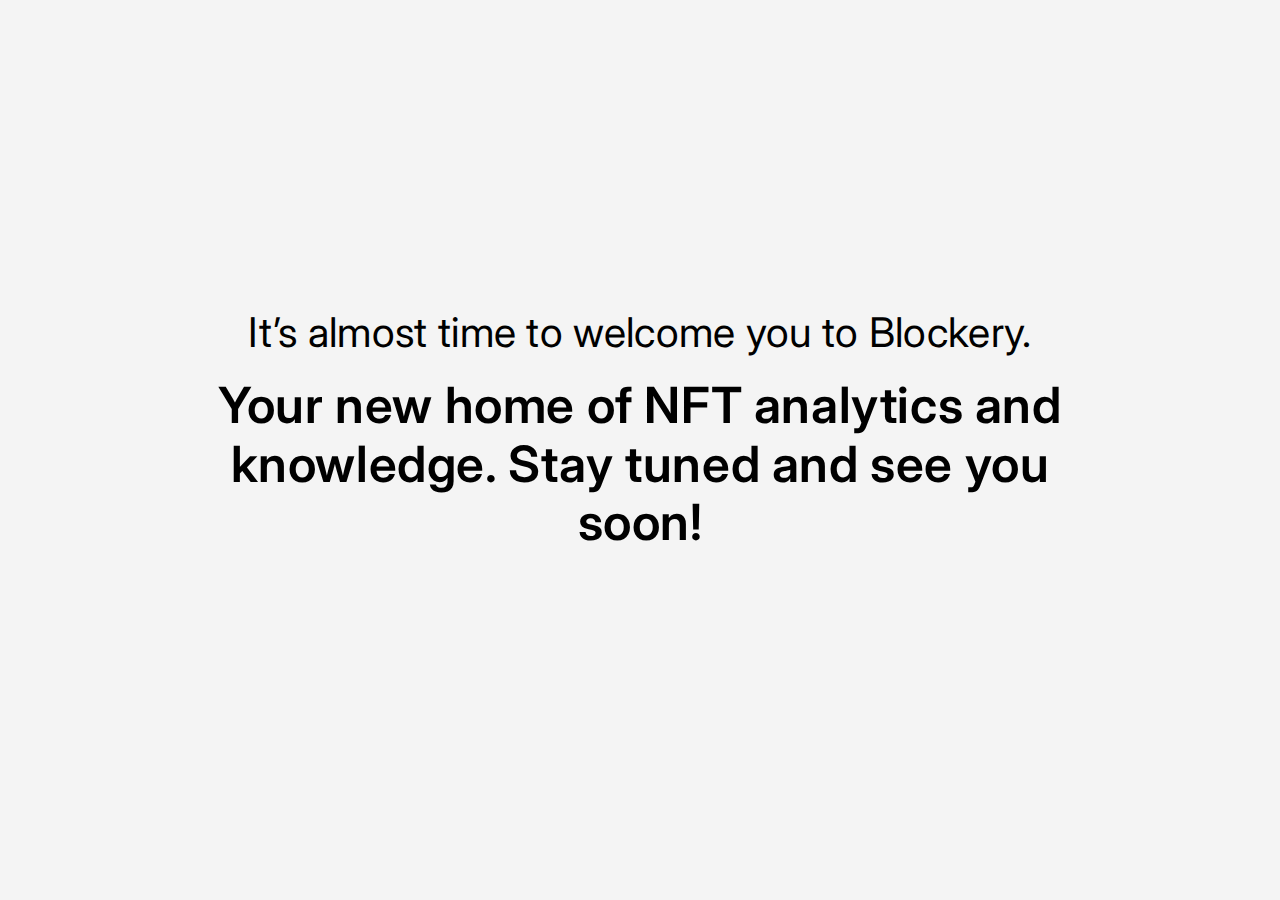
==== welcome.html @ 3808e602 "Add files" ====
<!DOCTYPE html>
<html lang="en">
<meta charset="UTF-8">
<title></title>
<meta name="viewport" content="width=device-width,initial-scale=1">
<link rel="stylesheet" href="/css/style.css">

<body>

    <!-- Banner -->
    <header id="header">
        <div class="container animate-delay">
            <div class="banner">
                <h1>
                    <span>It’s almost time to welcome you to Blockery.</span>
                    Your new home of NFT analytics and knowledge. Stay tuned and see you soon!
                </h1>
            </div>
        </div>
    </header>

</body>
</html>
---- css/style.css ----
@import url("https://fonts.googleapis.com/css2?family=Inter:wght@400;600;700&display=swap");*{margin:0;padding:0;box-sizing:border-box}:root{--lightgrey: #F4F4F4;--darkgrey: #eee;--black: #000;--white: #fff;--font: 'Inter', sans-serif;--border-radius: 5px}html{font-size:62.5%}body{font-size:1.5rem;line-height:1.167;font-weight:400;font-family:var(--font);background-color:var(--lightgrey)}p{font-weight:400}img{max-width:100%}.btn{border-radius:var(--border-radius);text-decoration:none;padding:1.5rem 2.6rem;border:1px solid var(--black);display:inline-block;letter-spacing:0.26px;font-weight:600;transition:all 0.2s ease-in-out;background-color:var(--black);color:var(--white);font-size:1.8rem}.btn:hover,.btn:focus{background-color:transparent;color:var(--black)}.btn-outline{border-radius:var(--border-radius);text-decoration:none;padding:1.5rem 2.6rem;border:1px solid var(--black);display:inline-block;letter-spacing:0.26px;font-weight:600;transition:all 0.2s ease-in-out;background-color:var(--white);color:var(--black);font-size:1.3rem}.btn-outline:hover,.btn-outline:focus{background-color:rgba(0,0,0,0.04);color:var(--black)}#header{display:-webkit-box;display:-moz-box;display:-ms-flexbox;display:-webkit-flex;display:flex;flex-direction:row;align-items:center;-webkit-box-align:center;-ms-flex-align:center;justify-content:center;width:100%;min-height:100vh;max-width:100rem;text-align:center;margin:0 auto}.banner h1{font-size:5rem;font-weight:600;margin-bottom:4rem;letter-spacing:0.6px;color:var(--black)}.banner h1 span{display:block;font-size:4.1rem;margin-bottom:2rem;letter-spacing:0.3px;font-weight:400}@media screen and (max-width: 768px){#header{min-height:unset;margin:10rem 0}.banner h1{font-size:3rem;margin-bottom:3rem}.banner h1 span{font-size:2.6rem;margin-bottom:1rem}}.section{margin:0 0 10rem 0}.section h2{font-weight:400;font-size:3rem;line-height:1.2;margin-bottom:2rem;letter-spacing:0.3px}.section p{margin-bottom:2rem;letter-spacing:0.3px}.container{padding:0 3rem}@media screen and (max-width: 768px){.section{margin:0 0 6rem 0}.section h2{font-size:2rem;margin-bottom:1rem}}.cards-grid{display:grid;display:-ms-grid;grid-gap:1.2rem;margin:0 auto;justify-content:center;align-items:center;grid-template-columns:1fr 1fr 1fr 1fr;-ms-grid-columns:1fr 1fr 1fr 1fr}.cards-grid .cards{background-color:var(--white);height:50rem;padding:3rem;display:flex;align-items:flex-end}.cards-grid .cards h3{font-size:1.7rem;font-weight:600;margin:2rem 0 0.6rem 0;padding:0}.cards-grid .cards p{margin:0;padding:0;font-size:1.5rem;font-weight:500;letter-spacing:0.3px}.cards-grid .cards img{max-width:80px}.cards-grid-lg{display:grid;display:-ms-grid;grid-gap:1.2rem;margin:0 auto;justify-content:center;align-items:center;grid-template-columns:1fr 1fr;-ms-grid-columns:1fr 1fr}.cards-grid-lg .cards-lg{background-color:var(--white);height:100%;display:-webkit-box;display:-moz-box;display:-ms-flexbox;display:-webkit-flex;display:flex;flex-direction:row;align-items:center;-webkit-box-align:center;-ms-flex-align:center;justify-content:center;width:100%}.cards-grid-lg .cards-lg .cards-img-lg{padding:4rem}.cards-grid-lg .cards-lg .cards-info-lg{padding:8rem}.cards-grid-lg .cards-lg .cards-info-lg p:last-child{margin-bottom:3rem}@media screen and (max-width: 1200px){.cards-grid{grid-template-columns:1fr 1fr}}@media screen and (max-width: 768px){.cards-grid{grid-template-columns:1fr;-ms-grid-columns:1fr}.cards-grid .cards{height:30rem}}@media screen and (max-width: 992px){.cards-grid-lg{grid-template-columns:1fr;-ms-grid-columns:1fr}.cards-grid-lg .cards-lg .cards-info-lg{padding:3rem}.cards-grid-lg .cards-lg .cards-img-lg{padding:2rem}}.animate{opacity:0;transition:all 0.5s ease-in-out}.fade{opacity:1;transition:all 0.5s ease-in-out}.animate-delay{animation:2s ease-out 0s 1 animationFrames;-webkit-animation:2s ease-out 0s 1 animationFrames;-moz-animation:2s ease-out 0s 1 animationFrames;-o-animation:2s ease-out 0s 1 animationFrames;-ms-animation:2s ease-out 0s 1 animationFrames}@keyframes animationFrames{0%{opacity:0}50%{opacity:0}100%{opacity:1}}@-moz-keyframes animationFrames{0%{opacity:0}50%{opacity:0}100%{opacity:1}}@-webkit-keyframes animationFrames{0%{opacity:0}50%{opacity:0}100%{opacity:1}}@-o-keyframes animationFrames{0%{opacity:0}50%{opacity:0}100%{opacity:1}}@-ms-keyframes animationFrames{0%{opacity:0}50%{opacity:0}100%{opacity:1}}
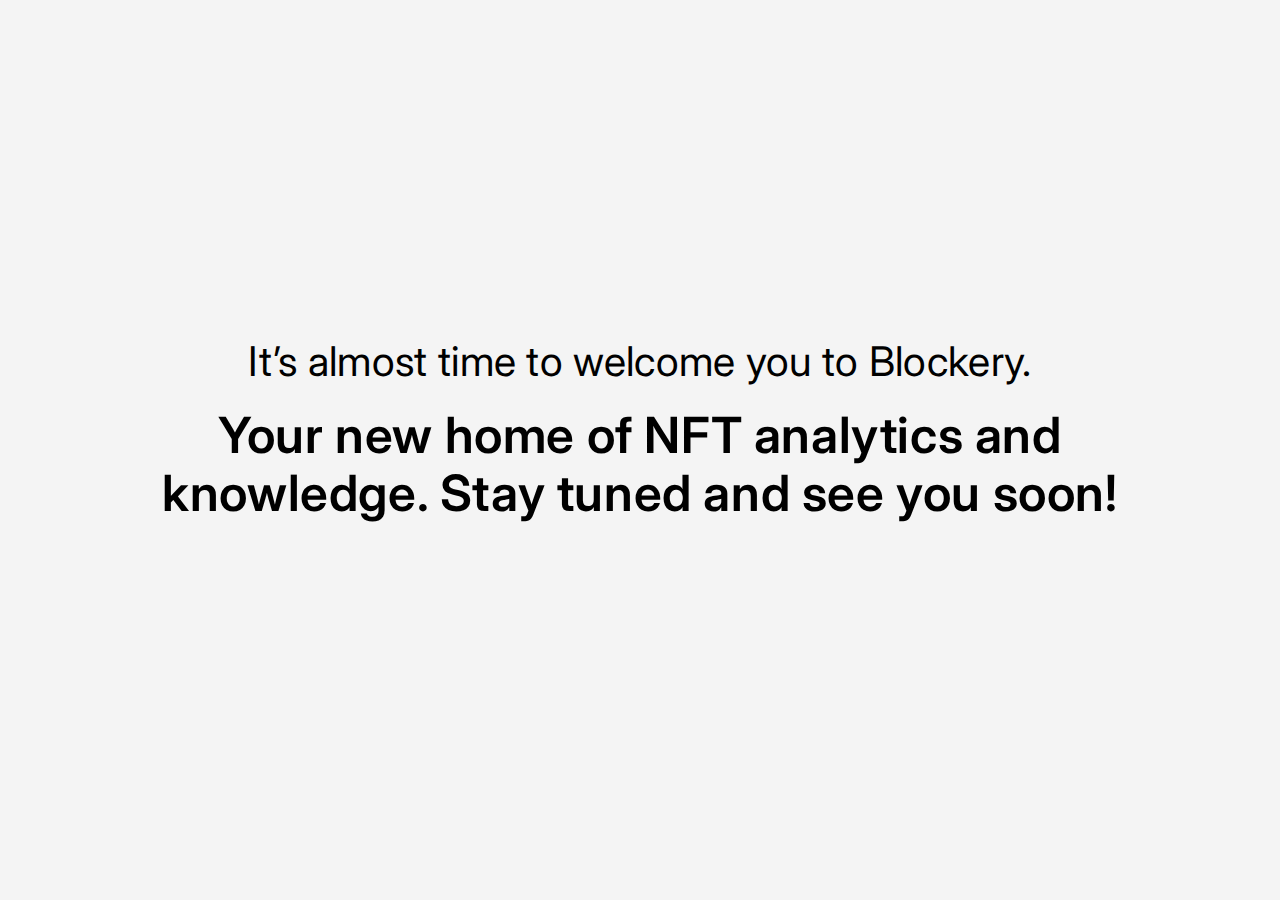
==== commit 7cef15aa: "Update CSS links" ====
--- a/welcome.html
+++ b/welcome.html
@@ -3,7 +3,7 @@
 <meta charset="UTF-8">
 <title></title>
 <meta name="viewport" content="width=device-width,initial-scale=1">
-<link rel="stylesheet" href="/css/style.css">
+<link rel="stylesheet" href="css/style.css">
 
 <body>
 
--- a/css/style.css
+++ b/css/style.css
@@ -1 +1 @@
-@import url("https://fonts.googleapis.com/css2?family=Inter:wght@400;600;700&display=swap");*{margin:0;padding:0;box-sizing:border-box}:root{--lightgrey: #F4F4F4;--darkgrey: #eee;--black: #000;--white: #fff;--font: 'Inter', sans-serif;--border-radius: 5px}html{font-size:62.5%}body{font-size:1.5rem;line-height:1.167;font-weight:400;font-family:var(--font);background-color:var(--lightgrey)}p{font-weight:400}img{max-width:100%}.btn{border-radius:var(--border-radius);text-decoration:none;padding:1.5rem 2.6rem;border:1px solid var(--black);display:inline-block;letter-spacing:0.26px;font-weight:600;transition:all 0.2s ease-in-out;background-color:var(--black);color:var(--white);font-size:1.8rem}.btn:hover,.btn:focus{background-color:transparent;color:var(--black)}.btn-outline{border-radius:var(--border-radius);text-decoration:none;padding:1.5rem 2.6rem;border:1px solid var(--black);display:inline-block;letter-spacing:0.26px;font-weight:600;transition:all 0.2s ease-in-out;background-color:var(--white);color:var(--black);font-size:1.3rem}.btn-outline:hover,.btn-outline:focus{background-color:rgba(0,0,0,0.04);color:var(--black)}#header{display:-webkit-box;display:-moz-box;display:-ms-flexbox;display:-webkit-flex;display:flex;flex-direction:row;align-items:center;-webkit-box-align:center;-ms-flex-align:center;justify-content:center;width:100%;min-height:100vh;max-width:100rem;text-align:center;margin:0 auto}.banner h1{font-size:5rem;font-weight:600;margin-bottom:4rem;letter-spacing:0.6px;color:var(--black)}.banner h1 span{display:block;font-size:4.1rem;margin-bottom:2rem;letter-spacing:0.3px;font-weight:400}@media screen and (max-width: 768px){#header{min-height:unset;margin:10rem 0}.banner h1{font-size:3rem;margin-bottom:3rem}.banner h1 span{font-size:2.6rem;margin-bottom:1rem}}.section{margin:0 0 10rem 0}.section h2{font-weight:400;font-size:3rem;line-height:1.2;margin-bottom:2rem;letter-spacing:0.3px}.section p{margin-bottom:2rem;letter-spacing:0.3px}.container{padding:0 3rem}@media screen and (max-width: 768px){.section{margin:0 0 6rem 0}.section h2{font-size:2rem;margin-bottom:1rem}}.cards-grid{display:grid;display:-ms-grid;grid-gap:1.2rem;margin:0 auto;justify-content:center;align-items:center;grid-template-columns:1fr 1fr 1fr 1fr;-ms-grid-columns:1fr 1fr 1fr 1fr}.cards-grid .cards{background-color:var(--white);height:50rem;padding:3rem;display:flex;align-items:flex-end}.cards-grid .cards h3{font-size:1.7rem;font-weight:600;margin:2rem 0 0.6rem 0;padding:0}.cards-grid .cards p{margin:0;padding:0;font-size:1.5rem;font-weight:500;letter-spacing:0.3px}.cards-grid .cards img{max-width:80px}.cards-grid-lg{display:grid;display:-ms-grid;grid-gap:1.2rem;margin:0 auto;justify-content:center;align-items:center;grid-template-columns:1fr 1fr;-ms-grid-columns:1fr 1fr}.cards-grid-lg .cards-lg{background-color:var(--white);height:100%;display:-webkit-box;display:-moz-box;display:-ms-flexbox;display:-webkit-flex;display:flex;flex-direction:row;align-items:center;-webkit-box-align:center;-ms-flex-align:center;justify-content:center;width:100%}.cards-grid-lg .cards-lg .cards-img-lg{padding:4rem}.cards-grid-lg .cards-lg .cards-info-lg{padding:8rem}.cards-grid-lg .cards-lg .cards-info-lg p:last-child{margin-bottom:3rem}@media screen and (max-width: 1200px){.cards-grid{grid-template-columns:1fr 1fr}}@media screen and (max-width: 768px){.cards-grid{grid-template-columns:1fr;-ms-grid-columns:1fr}.cards-grid .cards{height:30rem}}@media screen and (max-width: 992px){.cards-grid-lg{grid-template-columns:1fr;-ms-grid-columns:1fr}.cards-grid-lg .cards-lg .cards-info-lg{padding:3rem}.cards-grid-lg .cards-lg .cards-img-lg{padding:2rem}}.animate{opacity:0;transition:all 0.5s ease-in-out}.fade{opacity:1;transition:all 0.5s ease-in-out}.animate-delay{animation:2s ease-out 0s 1 animationFrames;-webkit-animation:2s ease-out 0s 1 animationFrames;-moz-animation:2s ease-out 0s 1 animationFrames;-o-animation:2s ease-out 0s 1 animationFrames;-ms-animation:2s ease-out 0s 1 animationFrames}@keyframes animationFrames{0%{opacity:0}50%{opacity:0}100%{opacity:1}}@-moz-keyframes animationFrames{0%{opacity:0}50%{opacity:0}100%{opacity:1}}@-webkit-keyframes animationFrames{0%{opacity:0}50%{opacity:0}100%{opacity:1}}@-o-keyframes animationFrames{0%{opacity:0}50%{opacity:0}100%{opacity:1}}@-ms-keyframes animationFrames{0%{opacity:0}50%{opacity:0}100%{opacity:1}}
+@import url("https://fonts.googleapis.com/css2?family=Inter:wght@400;600;700&display=swap");*{margin:0;padding:0;box-sizing:border-box}:root{--lightgrey: #F4F4F4;--darkgrey: #eee;--black: #000;--white: #fff;--font: 'Inter', sans-serif;--border-radius: 5px}html{font-size:62.5%}body{font-size:1.5rem;line-height:1.167;font-weight:400;font-family:var(--font);background-color:var(--lightgrey)}p{font-weight:400}img{max-width:100%}.btn{border-radius:var(--border-radius);text-decoration:none;padding:1.5rem 2.6rem;border:1px solid var(--black);display:inline-block;letter-spacing:0.26px;font-weight:600;transition:all 0.2s ease-in-out;background-color:var(--black);color:var(--white);font-size:1.8rem}.btn:hover,.btn:focus{background-color:transparent;color:var(--black)}.btn-outline{border-radius:var(--border-radius);text-decoration:none;padding:1.5rem 2.6rem;border:1px solid var(--black);display:inline-block;letter-spacing:0.26px;font-weight:600;transition:all 0.2s ease-in-out;background-color:var(--white);color:var(--black);font-size:1.3rem}.btn-outline:hover,.btn-outline:focus{background-color:rgba(0,0,0,0.04);color:var(--black)}#header{display:-webkit-box;display:-moz-box;display:-ms-flexbox;display:-webkit-flex;display:flex;flex-direction:row;align-items:center;-webkit-box-align:center;-ms-flex-align:center;justify-content:center;width:100%;min-height:100vh;max-width:105rem;text-align:center;margin:0 auto}.banner h1{font-size:5rem;font-weight:600;margin-bottom:4rem;letter-spacing:0.6px;color:var(--black)}.banner h1 span{display:block;font-size:4.1rem;margin-bottom:2rem;letter-spacing:0.3px;font-weight:400}@media screen and (max-width: 768px){#header{min-height:unset;margin:10rem 0}.banner h1{font-size:3rem;margin-bottom:3rem}.banner h1 span{font-size:2.6rem;margin-bottom:1rem}}.section{margin:0 0 10rem 0}.section h2{font-weight:400;font-size:3rem;line-height:1.2;margin-bottom:2rem;letter-spacing:0.3px}.section p{margin-bottom:2rem;letter-spacing:0.3px}.container{padding:0 3rem}@media screen and (max-width: 768px){.section{margin:0 0 6rem 0}.section h2{font-size:2rem;margin-bottom:1rem}}.cards-grid{display:grid;display:-ms-grid;grid-gap:1.2rem;margin:0 auto;justify-content:center;align-items:center;grid-template-columns:1fr 1fr 1fr 1fr;-ms-grid-columns:1fr 1fr 1fr 1fr}.cards-grid .cards{background-color:var(--white);height:50rem;padding:3rem;display:flex;align-items:flex-end}.cards-grid .cards h3{font-size:1.7rem;font-weight:600;margin:2rem 0 0.6rem 0;padding:0}.cards-grid .cards p{margin:0;padding:0;font-size:1.5rem;font-weight:500;letter-spacing:0.3px}.cards-grid .cards img{max-width:80px}.cards-grid-lg{display:grid;display:-ms-grid;grid-gap:1.2rem;margin:0 auto;justify-content:center;align-items:center;grid-template-columns:1fr 1fr;-ms-grid-columns:1fr 1fr}.cards-grid-lg .cards-lg{background-color:var(--white);height:100%;display:-webkit-box;display:-moz-box;display:-ms-flexbox;display:-webkit-flex;display:flex;flex-direction:row;align-items:center;-webkit-box-align:center;-ms-flex-align:center;justify-content:center;width:100%}.cards-grid-lg .cards-lg .cards-img-lg{padding:4rem}.cards-grid-lg .cards-lg .cards-info-lg{padding:8rem}.cards-grid-lg .cards-lg .cards-info-lg p:last-child{margin-bottom:3rem}@media screen and (max-width: 1200px){.cards-grid{grid-template-columns:1fr 1fr}}@media screen and (max-width: 768px){.cards-grid{grid-template-columns:1fr;-ms-grid-columns:1fr}.cards-grid .cards{height:30rem}}@media screen and (max-width: 992px){.cards-grid-lg{grid-template-columns:1fr;-ms-grid-columns:1fr}.cards-grid-lg .cards-lg .cards-info-lg{padding:3rem}.cards-grid-lg .cards-lg .cards-img-lg{padding:2rem}}.animate{opacity:0;transition:all 0.5s ease-in-out}.fade{opacity:1;transition:all 0.5s ease-in-out}.animate-delay{animation:2s ease-out 0s 1 animationFrames;-webkit-animation:2s ease-out 0s 1 animationFrames;-moz-animation:2s ease-out 0s 1 animationFrames;-o-animation:2s ease-out 0s 1 animationFrames;-ms-animation:2s ease-out 0s 1 animationFrames}@keyframes animationFrames{0%{opacity:0}50%{opacity:0}100%{opacity:1}}@-moz-keyframes animationFrames{0%{opacity:0}50%{opacity:0}100%{opacity:1}}@-webkit-keyframes animationFrames{0%{opacity:0}50%{opacity:0}100%{opacity:1}}@-o-keyframes animationFrames{0%{opacity:0}50%{opacity:0}100%{opacity:1}}@-ms-keyframes animationFrames{0%{opacity:0}50%{opacity:0}100%{opacity:1}}
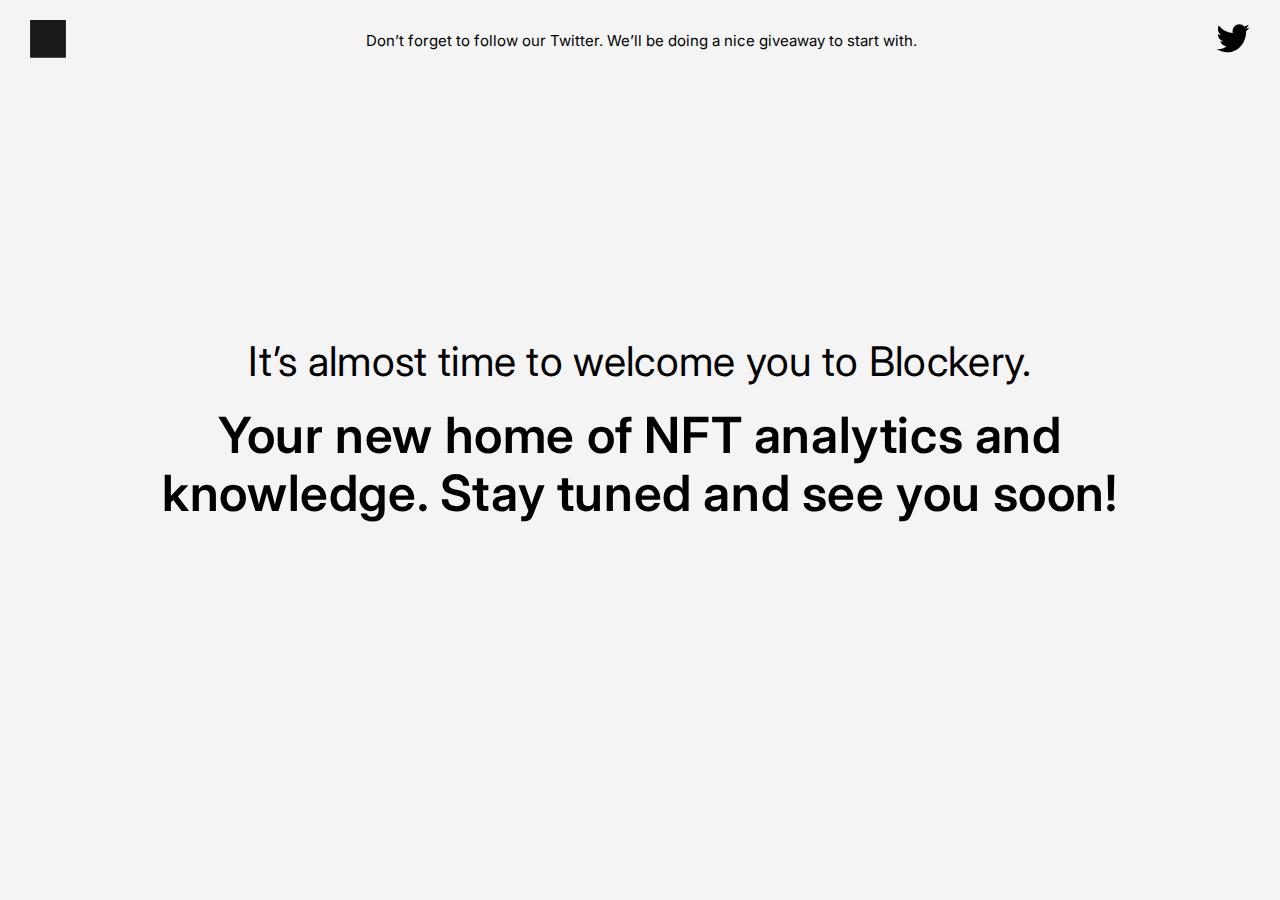
==== commit 0267722f: "Added new files" ====
--- a/welcome.html
+++ b/welcome.html
@@ -7,8 +7,34 @@
 
 <body>
 
+    <!-- Navigation -->
+    <nav id="navigation">
+        <div class="container">
+            <div class="nav-items">
+                <a class="nav-logo">
+                    <svg class="logo-icon" width="36" height="38" viewBox="0 0 36 38" fill="none"
+                        xmlns="http://www.w3.org/2000/svg">
+                        <path fill-rule="evenodd" clip-rule="evenodd" d="M0 37.8245H36V0H0V37.8245Z" fill="#1A1A1A" />
+                    </svg>
+
+                </a>
+                <div class="nav-middle">
+                    <p>Don’t forget to follow our Twitter. We’ll be doing a nice giveaway to start with.</p>
+                </div>
+                <div class="nav-right">
+                    <a href=""><svg class="twitter-icon" width="34" height="30" viewBox="0 0 34 30" fill="none"
+                            xmlns="http://www.w3.org/2000/svg">
+                            <path
+                                d="M34 3.66601C32.7486 4.24993 31.4043 4.64287 29.9934 4.8201C31.4344 3.91332 32.5394 2.47758 33.0598 0.765684C31.7129 1.60515 30.2196 2.21516 28.6295 2.5449C27.3572 1.12015 25.5448 0.229858 23.5389 0.229858C19.6866 0.229858 16.5639 3.51214 16.5639 7.55831C16.5639 8.13261 16.6267 8.69316 16.7444 9.22761C10.9476 8.92261 5.80855 6.00441 2.36683 1.56942C1.76793 2.65207 1.42402 3.91057 1.42402 5.25563C1.42402 7.79737 2.65451 10.041 4.52575 11.3544C3.38287 11.316 2.30668 10.9862 1.36649 10.438C1.36649 10.4696 1.36649 10.4985 1.36649 10.5301C1.36649 14.0816 3.76993 17.0438 6.96189 17.7156C6.37737 17.8833 5.76016 17.9726 5.12334 17.9726C4.67482 17.9726 4.23676 17.9259 3.81178 17.842C4.69967 20.7534 7.27572 22.8733 10.3278 22.9324C7.94131 24.8985 4.93373 26.0704 1.66463 26.0704C1.10234 26.0704 0.546594 26.0361 0 25.9674C3.08734 28.0461 6.75266 29.2593 10.6926 29.2593C23.5232 29.2593 30.5374 18.0921 30.5374 8.40739C30.5374 8.09001 30.5308 7.77401 30.5177 7.45939C31.8816 6.42483 33.065 5.13473 34 3.66601Z"
+                                fill="black" />
+                        </svg>
+                    </a>
+                </div>
+            </div>
+        </div>
+    </nav>
     <!-- Banner -->
-    <header id="header">
+    <header id="header" class="welcome-banner">
         <div class="container animate-delay">
             <div class="banner">
                 <h1>
--- a/css/style.css
+++ b/css/style.css
@@ -1 +1 @@
-@import url("https://fonts.googleapis.com/css2?family=Inter:wght@400;600;700&display=swap");*{margin:0;padding:0;box-sizing:border-box}:root{--lightgrey: #F4F4F4;--darkgrey: #eee;--black: #000;--white: #fff;--font: 'Inter', sans-serif;--border-radius: 5px}html{font-size:62.5%}body{font-size:1.5rem;line-height:1.167;font-weight:400;font-family:var(--font);background-color:var(--lightgrey)}p{font-weight:400}img{max-width:100%}.btn{border-radius:var(--border-radius);text-decoration:none;padding:1.5rem 2.6rem;border:1px solid var(--black);display:inline-block;letter-spacing:0.26px;font-weight:600;transition:all 0.2s ease-in-out;background-color:var(--black);color:var(--white);font-size:1.8rem}.btn:hover,.btn:focus{background-color:transparent;color:var(--black)}.btn-outline{border-radius:var(--border-radius);text-decoration:none;padding:1.5rem 2.6rem;border:1px solid var(--black);display:inline-block;letter-spacing:0.26px;font-weight:600;transition:all 0.2s ease-in-out;background-color:var(--white);color:var(--black);font-size:1.3rem}.btn-outline:hover,.btn-outline:focus{background-color:rgba(0,0,0,0.04);color:var(--black)}#header{display:-webkit-box;display:-moz-box;display:-ms-flexbox;display:-webkit-flex;display:flex;flex-direction:row;align-items:center;-webkit-box-align:center;-ms-flex-align:center;justify-content:center;width:100%;min-height:100vh;max-width:105rem;text-align:center;margin:0 auto}.banner h1{font-size:5rem;font-weight:600;margin-bottom:4rem;letter-spacing:0.6px;color:var(--black)}.banner h1 span{display:block;font-size:4.1rem;margin-bottom:2rem;letter-spacing:0.3px;font-weight:400}@media screen and (max-width: 768px){#header{min-height:unset;margin:10rem 0}.banner h1{font-size:3rem;margin-bottom:3rem}.banner h1 span{font-size:2.6rem;margin-bottom:1rem}}.section{margin:0 0 10rem 0}.section h2{font-weight:400;font-size:3rem;line-height:1.2;margin-bottom:2rem;letter-spacing:0.3px}.section p{margin-bottom:2rem;letter-spacing:0.3px}.container{padding:0 3rem}@media screen and (max-width: 768px){.section{margin:0 0 6rem 0}.section h2{font-size:2rem;margin-bottom:1rem}}.cards-grid{display:grid;display:-ms-grid;grid-gap:1.2rem;margin:0 auto;justify-content:center;align-items:center;grid-template-columns:1fr 1fr 1fr 1fr;-ms-grid-columns:1fr 1fr 1fr 1fr}.cards-grid .cards{background-color:var(--white);height:50rem;padding:3rem;display:flex;align-items:flex-end}.cards-grid .cards h3{font-size:1.7rem;font-weight:600;margin:2rem 0 0.6rem 0;padding:0}.cards-grid .cards p{margin:0;padding:0;font-size:1.5rem;font-weight:500;letter-spacing:0.3px}.cards-grid .cards img{max-width:80px}.cards-grid-lg{display:grid;display:-ms-grid;grid-gap:1.2rem;margin:0 auto;justify-content:center;align-items:center;grid-template-columns:1fr 1fr;-ms-grid-columns:1fr 1fr}.cards-grid-lg .cards-lg{background-color:var(--white);height:100%;display:-webkit-box;display:-moz-box;display:-ms-flexbox;display:-webkit-flex;display:flex;flex-direction:row;align-items:center;-webkit-box-align:center;-ms-flex-align:center;justify-content:center;width:100%}.cards-grid-lg .cards-lg .cards-img-lg{padding:4rem}.cards-grid-lg .cards-lg .cards-info-lg{padding:8rem}.cards-grid-lg .cards-lg .cards-info-lg p:last-child{margin-bottom:3rem}@media screen and (max-width: 1200px){.cards-grid{grid-template-columns:1fr 1fr}}@media screen and (max-width: 768px){.cards-grid{grid-template-columns:1fr;-ms-grid-columns:1fr}.cards-grid .cards{height:30rem}}@media screen and (max-width: 992px){.cards-grid-lg{grid-template-columns:1fr;-ms-grid-columns:1fr}.cards-grid-lg .cards-lg .cards-info-lg{padding:3rem}.cards-grid-lg .cards-lg .cards-img-lg{padding:2rem}}.animate{opacity:0;transition:all 0.5s ease-in-out}.fade{opacity:1;transition:all 0.5s ease-in-out}.animate-delay{animation:2s ease-out 0s 1 animationFrames;-webkit-animation:2s ease-out 0s 1 animationFrames;-moz-animation:2s ease-out 0s 1 animationFrames;-o-animation:2s ease-out 0s 1 animationFrames;-ms-animation:2s ease-out 0s 1 animationFrames}@keyframes animationFrames{0%{opacity:0}50%{opacity:0}100%{opacity:1}}@-moz-keyframes animationFrames{0%{opacity:0}50%{opacity:0}100%{opacity:1}}@-webkit-keyframes animationFrames{0%{opacity:0}50%{opacity:0}100%{opacity:1}}@-o-keyframes animationFrames{0%{opacity:0}50%{opacity:0}100%{opacity:1}}@-ms-keyframes animationFrames{0%{opacity:0}50%{opacity:0}100%{opacity:1}}
+@import url("https://fonts.googleapis.com/css2?family=Inter:wght@400;600;700&display=swap");*{margin:0;padding:0;box-sizing:border-box}:root{--lightgrey: #F4F4F4;--darkgrey: #eee;--black: #000;--white: #fff;--font: 'Inter', sans-serif;--border-radius: 5px}html{font-size:62.5%}body{font-size:1.5rem;line-height:1.167;font-weight:400;font-family:var(--font);background-color:var(--lightgrey)}p{font-weight:400}img{max-width:100%}.btn{border-radius:var(--border-radius);text-decoration:none;padding:1.5rem 2.6rem;border:1px solid var(--black);display:inline-block;letter-spacing:0.26px;font-weight:600;transition:all 0.2s ease-in-out;background-color:var(--black);color:var(--white);font-size:1.8rem}.btn:hover,.btn:focus{background-color:transparent;color:var(--black)}.btn-outline{border-radius:var(--border-radius);text-decoration:none;padding:1.5rem 2.6rem;border:1px solid var(--black);display:inline-block;letter-spacing:0.26px;font-weight:600;transition:all 0.2s ease-in-out;background-color:var(--white);color:var(--black);font-size:1.3rem}.btn-outline:hover,.btn-outline:focus{background-color:rgba(0,0,0,0.04);color:var(--black)}#navigation{position:absolute;top:0;width:100%}#navigation .nav-items{padding:2rem 0;display:-webkit-box;display:-moz-box;display:-ms-flexbox;display:-webkit-flex;display:flex;flex-direction:row;align-items:center;-webkit-box-align:center;-ms-flex-align:center;justify-content:center;width:100%;justify-content:space-between}#navigation .nav-items .nav-middle{display:none}#navigation .twitter-icon{width:34px;height:29.03px}#navigation .logo-icon{width:36px;height:37.82px}@media screen and (min-width: 992px){#navigation .nav-items .nav-middle{display:inline-block}}#header{display:-webkit-box;display:-moz-box;display:-ms-flexbox;display:-webkit-flex;display:flex;flex-direction:row;align-items:center;-webkit-box-align:center;-ms-flex-align:center;justify-content:center;width:100%;min-height:100vh;max-width:105rem;text-align:center;margin:0 auto}.banner h1{font-size:5rem;font-weight:600;margin-bottom:4rem;letter-spacing:0.6px;color:var(--black)}.banner h1 span{display:block;font-size:4.1rem;margin-bottom:2rem;letter-spacing:0.3px;font-weight:400}@media screen and (max-width: 768px){#header{min-height:unset;margin:10rem 0}.welcome-banner{margin:0 !important;min-height:100vh !important}.banner h1{font-size:3rem;margin-bottom:3rem}.banner h1 span{font-size:2.6rem;margin-bottom:1rem}}@media screen and (min-width: 768px){.welcome-banner{max-width:110rem !important}}.section{margin:0 0 10rem 0}.section h2{font-weight:400;font-size:3rem;line-height:1.2;margin-bottom:2rem;letter-spacing:0.3px}.section p{margin-bottom:2rem;letter-spacing:0.3px}.container{padding:0 3rem}@media screen and (max-width: 768px){.section{margin:0 0 6rem 0}.section h2{font-size:2rem;margin-bottom:1rem}}.cards-grid{display:grid;display:-ms-grid;grid-gap:1.2rem;margin:0 auto;justify-content:center;align-items:center;grid-template-columns:1fr 1fr 1fr 1fr;-ms-grid-columns:1fr 1fr 1fr 1fr}.cards-grid .cards{background-color:var(--white);height:50rem;padding:3rem;display:flex;align-items:flex-end}.cards-grid .cards h3{font-size:1.7rem;font-weight:600;margin:2rem 0 0.6rem 0;padding:0}.cards-grid .cards p{margin:0;padding:0;font-size:1.5rem;font-weight:500;letter-spacing:0.3px}.cards-grid .cards img{max-width:80px}.cards-grid-lg{display:grid;display:-ms-grid;grid-gap:1.2rem;margin:0 auto;justify-content:center;align-items:center;grid-template-columns:1fr 1fr;-ms-grid-columns:1fr 1fr}.cards-grid-lg .cards-lg{background-color:var(--white);height:100%;display:-webkit-box;display:-moz-box;display:-ms-flexbox;display:-webkit-flex;display:flex;flex-direction:row;align-items:center;-webkit-box-align:center;-ms-flex-align:center;justify-content:center;width:100%}.cards-grid-lg .cards-lg .cards-img-lg{padding:4rem}.cards-grid-lg .cards-lg .cards-info-lg{padding:8rem}.cards-grid-lg .cards-lg .cards-info-lg p:last-child{margin-bottom:3rem}@media screen and (max-width: 1200px){.cards-grid{grid-template-columns:1fr 1fr}}@media screen and (max-width: 768px){.cards-grid{grid-template-columns:1fr;-ms-grid-columns:1fr}.cards-grid .cards{height:30rem}}@media screen and (max-width: 992px){.cards-grid-lg{grid-template-columns:1fr;-ms-grid-columns:1fr}.cards-grid-lg .cards-lg .cards-info-lg{padding:3rem}.cards-grid-lg .cards-lg .cards-img-lg{padding:2rem}}.animate{opacity:0;transition:all 0.5s ease-in-out}.fade{opacity:1;transition:all 0.5s ease-in-out}.animate-delay{animation:0.2s ease-out 0s 1 animationFrames;-webkit-animation:0.2s ease-out 0s 1 animationFrames;-moz-animation:0.2s ease-out 0s 1 animationFrames;-o-animation:0.2s ease-out 0s 1 animationFrames;-ms-animation:0.2s ease-out 0s 1 animationFrames}@media (min-width: 992px){.animate-delay{animation:2s ease-out 0s 1 animationFrames;-webkit-animation:2s ease-out 0s 1 animationFrames;-moz-animation:2s ease-out 0s 1 animationFrames;-o-animation:2s ease-out 0s 1 animationFrames;-ms-animation:2s ease-out 0s 1 animationFrames}}@keyframes animationFrames{0%{opacity:0}50%{opacity:0}100%{opacity:1}}@-moz-keyframes animationFrames{0%{opacity:0}50%{opacity:0}100%{opacity:1}}@-webkit-keyframes animationFrames{0%{opacity:0}50%{opacity:0}100%{opacity:1}}@-o-keyframes animationFrames{0%{opacity:0}50%{opacity:0}100%{opacity:1}}@-ms-keyframes animationFrames{0%{opacity:0}50%{opacity:0}100%{opacity:1}}
